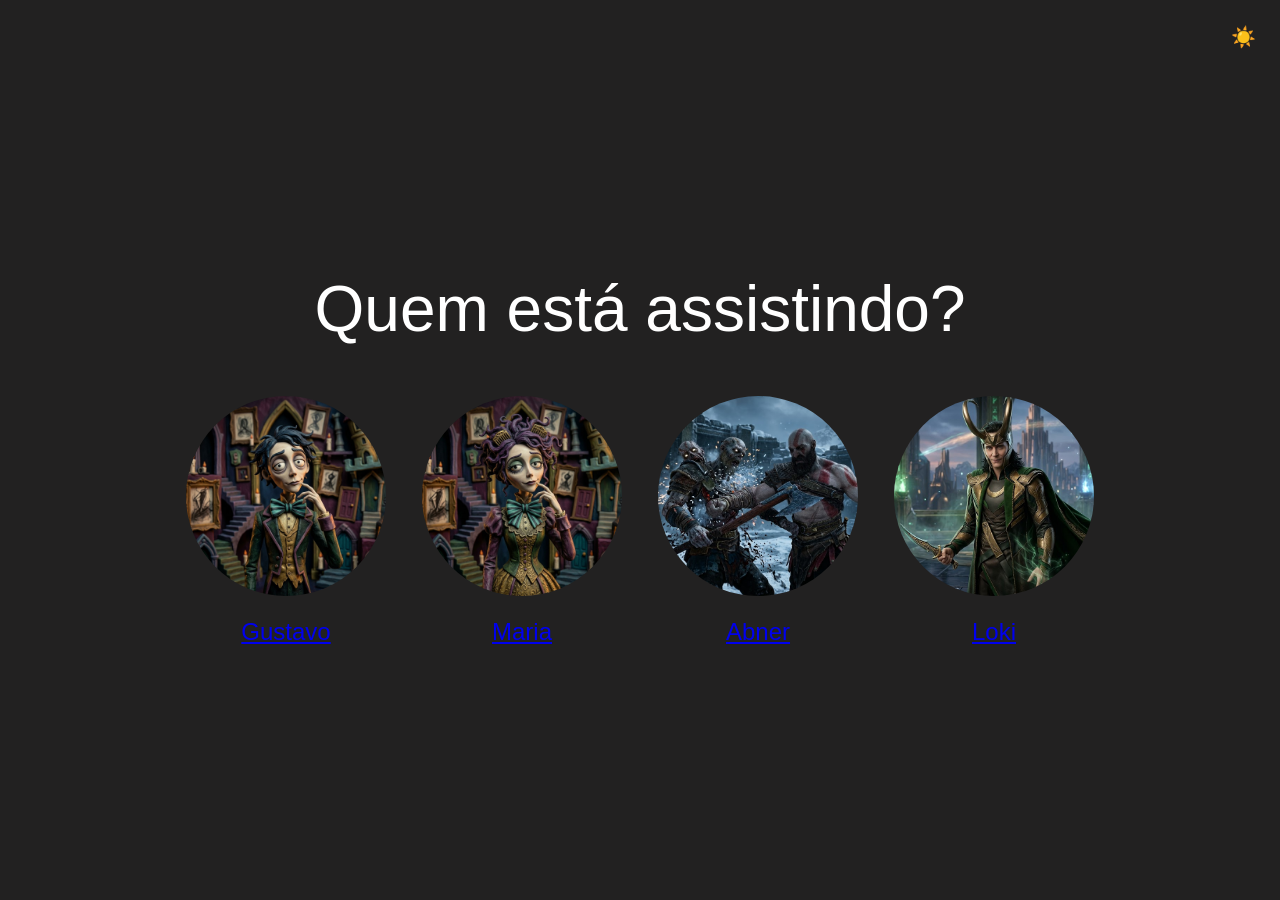
==== index.html @ a7a441d1 "Add files via upload" ====
<!DOCTYPE html> <!-- Declara o tipo de documento como HTML5 -->
<html lang="pt-br"> <!-- Inicia o elemento raiz HTML com idioma português brasileiro -->
<head> <!-- Seção do cabeçalho do documento -->
    <meta charset="UTF-8"> <!-- Define a codificação de caracteres como UTF-8 -->
    <meta name="viewport" content="width=device-width, initial-scale=1.0"> <!-- Configura a viewport para dispositivos móveis -->
    <title>Netflix</title> <!-- Define o título da página exibido na aba do navegador -->
    <link rel="stylesheet" href="style.css"> <!-- Vincula o arquivo de estilos CSS -->
</head> <!-- Fim da seção do cabeçalho -->
<body> <!-- Inicia o corpo do documento -->
    <main class="main"> <!-- Elemento principal com classe 'main' para estilos -->
        <button id="mode-toggle" aria-label="Alternar modo" title="Alternar modo"></button> <!-- Botão para alternar entre dark e light mode -->
        <h1>Quem está assistindo?</h1> <!-- Cabeçalho principal perguntando quem está assistindo -->
        <ul class="container"> <!-- Lista não ordenada com classe 'container' para estilos -->
                <li class="profile"> <!-- Item da lista com classe 'profile' -->
                    <a href="catalogo/catalogo.html" title="Ir para perfil do Gustavo">
                        <img src="/assets/perfil 1.jpg" alt="homem com aparencia gotica, cabelos pretos e sorriso misterioso"> <!-- Imagem do perfil 1 com descrição alternativa -->
                        <p>Gustavo</p> <!-- Parágrafo com o nome Gustavo -->
                    </a>
                </li> <!-- Fim do item da lista -->
                <li class="profile"> <!-- Item da lista com classe 'profile' -->
                    <a href="catalogo/catalogo.html" title="Ir para perfil da Maria">
                        <img src="/assets/perfil 2.jpg" alt="mulher com aparencia gotica, cabelos roxos e sorriso misterioso"> <!-- Imagem do perfil 2 com descrição alternativa -->
                        <p>Maria</p> <!-- Parágrafo com o nome Maria -->
                    </a>
                </li> <!-- Fim do item da lista -->
                <li class="profile"> <!-- Item da lista com classe 'profile' -->
                    <a href="catalogo/catalogo.html" title="Ir para perfil do Abner">
                        <img src="/assets/perfil 3.jpg" alt="homem nordico e forte lutanto com um machado"> <!-- Imagem do perfil 3 com descrição alternativa -->
                        <p>Abner</p> <!-- Parágrafo com o nome Abner -->
                    </a>
                </li> <!-- Fim do item da lista -->
                <li class="profile"> <!-- Item da lista com classe 'profile' -->
                    <a href="catalogo/catalogo.html" title="Ir para perfil do Loki">
                        <img src="/assets/perfil 4.jpg" alt="homem nordico e forte com um cajado"> <!-- Imagem do perfil 4 com descrição alternativa -->
                        <p>Loki</p> <!-- Parágrafo com o nome Loki -->
                    </a>
                </li> <!-- Fim do item da lista -->
        </ul> <!-- Fim da lista não ordenada -->
    </main> <!-- Fim do elemento principal -->
    <script src="script.js"></script> <!-- Adiciona script de alternância de tema -->
</body> <!-- Fim do corpo do documento -->
</html> <!-- Fim do elemento raiz HTML -->
---- style.css ----
/* Estilos inspirados na Netflix para a página de seleção de perfis */

/* Variáveis CSS para dark mode (padrão) */
:root {
    --bg-color: #222121; /* Cor de fundo escura */
    --text-color: #fff; /* Cor do texto branca */
    --border-hover-color: #e50914; /* Cor da borda no hover (vermelho Netflix) */
    --font-family: 'Helvetica Neue', Helvetica, Arial, sans-serif; /* Família de fontes */
}

/* Variáveis para light mode */
.light-mode {
    --bg-color: #fff; /* Cor de fundo clara */
    --text-color: #000; /* Cor do texto preta */
    --border-hover-color: #e50914; /* Mantém a cor da borda */
}

body {
    background-color: var(--bg-color); /* Usa variável para cor de fundo */
    color: var(--text-color); /* Usa variável para cor do texto */
    font-family: var(--font-family); /* Usa variável para família de fontes */
    margin: 0; /* Remove margens externas */
    padding: 0; /* Remove preenchimento interno */
    height: 100vh; /* Define a altura como 100% da altura da viewport */
    display: flex; /* Usa flexbox para layout */
    align-items: center; /* Centraliza verticalmente */
    justify-content: center; /* Centraliza horizontalmente */
    transition: background-color 0.3s ease, color 0.3s ease; /* Transição suave para mudança de modo */
}

#mode-toggle {
    position: fixed;
    top: 1rem;
    right: 1rem;
    width: 42px;
    height: 42px;
    border-radius: 50%;
    border: none;
    background: transparent;
    color: inherit;
    font-size: 20px;
    cursor: pointer;
    display: grid;
    place-items: center;
    transition: 0.3s ease, color 0.3s ease;
    backdrop-filter: none;
}

.light-mode #mode-toggle {
    background-color: rgba(255, 255, 255, 0.8);
    color: #000;
}

#mode-toggle:hover {
    background-color: rgba(229, 9, 20, 0.85);
    color: #fff;
}

.main {
    text-align: center; /* Alinha o texto ao centro */
    max-width: 1200px; /* Define largura máxima */
    width: 100%; /* Largura total disponível */
    padding: 20px; /* Adiciona preenchimento interno */
}

.main h1 {
    font-size: 3rem; /* Define o tamanho da fonte */
    margin-bottom: 2rem; /* Margem inferior */
    font-weight: 400; /* Peso da fonte */
}

.container {
    list-style: none; /* Remove marcadores da lista */
    padding: 0; /* Remove preenchimento */
    margin: 0; /* Remove margens */
    display: flex; /* Usa flexbox */
    justify-content: center; /* Centraliza horizontalmente */
    gap: 2rem; /* Espaçamento entre itens */
    flex-wrap: wrap; /* Permite quebra de linha */
}

.profile {
    display: flex; /* Usa flexbox */
    flex-direction: column; /* Direção vertical */
    align-items: center; /* Alinha itens ao centro */
    cursor: pointer; /* Cursor de ponteiro */
    transition: transform 0.3s ease; /* Transição suave para transformações */
}

.profile:hover {
    transform: scale(1.15); /* Aumenta o tamanho no hover */
}

.profile img {
    width: 170px; /* Largura da imagem */
    height: 170px; /* Altura da imagem */
    border-radius: 50%; /* Bordas arredondadas para círculo */
    object-fit: cover; /* Ajusta a imagem sem distorcer */
    border: 2px solid transparent; /* Borda transparente */
    transition: border-color 0.3s ease; /* Transição para cor da borda */
}

.profile:hover img {
    border-color: #e50914; /* Cor da borda no hover (vermelho Netflix) */
}

.profile p {
    margin-top: 1rem; /* Margem superior */
    font-size: 1.2rem; /* Tamanho da fonte */
    font-weight: 300; /* Peso da fonte */
}

/* Responsividade para diferentes dispositivos */

/* Tablets e desktops grandes */
@media (min-width: 1024px) {
    .main h1 {
        font-size: 4rem; /* Tamanho maior da fonte */
        margin-bottom: 3rem; /* Margem inferior maior */
    }
    .profile img {
        width: 200px; /* Largura maior */
        height: 200px; /* Altura maior */
    }
    .container ol {
        gap: 3rem; /* Espaçamento maior */
    }
    .profile p {
        font-size: 1.5rem; /* Tamanho maior da fonte */
    }
}

/* Tablets */
@media (min-width: 768px) and (max-width: 1023px) {
    .main h1 {
        font-size: 3.5rem; /* Tamanho médio da fonte */
        margin-bottom: 2.5rem; /* Margem inferior média */
    }
    .profile img {
        width: 180px; /* Largura média */
        height: 180px; /* Altura média */
    }
    .container ol {
        gap: 2.5rem; /* Espaçamento médio */
    }
    .profile p {
        font-size: 1.3rem;
    }
}

/* Dispositivos móveis grandes (ex: iPhone 6/7/8 Plus) */
@media (min-width: 480px) and (max-width: 767px) {
    .main h1 {
        font-size: 2.5rem;
        margin-bottom: 2rem;
    }
    .profile img {
        width: 160px;
        height: 160px;
    }
    .container ol {
        gap: 1.5rem;
    }
    .profile p {
        font-size: 1.2rem;
    }
}

/* Dispositivos móveis pequenos */
@media (max-width: 479px) {
    .main h1 {
        font-size: 2rem;
        margin-bottom: 1.5rem;
    }
    .profile img {
        width: 120px;
        height: 120px;
    }
    .container ol {
        gap: 1rem;
        flex-direction: column;
    }
    .profile p {
        font-size: 1rem;
    }
}
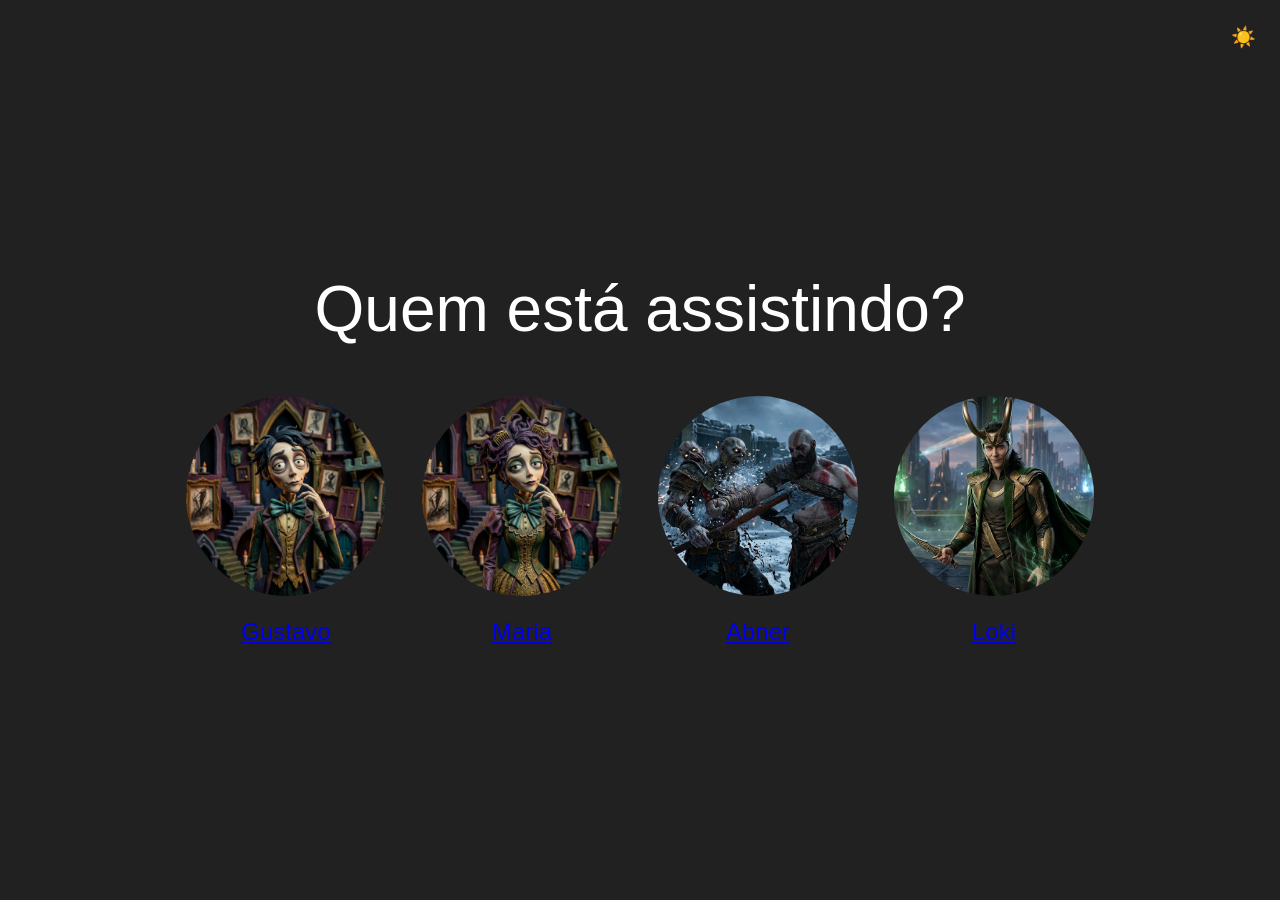
==== commit 275f94d2: "Add files via upload" ====
--- a/index.html
+++ b/index.html
@@ -13,25 +13,25 @@
         <ul class="container"> <!-- Lista não ordenada com classe 'container' para estilos -->
                 <li class="profile"> <!-- Item da lista com classe 'profile' -->
                     <a href="catalogo/catalogo.html" title="Ir para perfil do Gustavo">
-                        <img src="/assets/perfil 1.jpg" alt="homem com aparencia gotica, cabelos pretos e sorriso misterioso"> <!-- Imagem do perfil 1 com descrição alternativa -->
+                        <img src="assets/perfil 1.jpg" alt="homem com aparencia gotica, cabelos pretos e sorriso misterioso"> <!-- Imagem do perfil 1 com descrição alternativa -->
                         <p>Gustavo</p> <!-- Parágrafo com o nome Gustavo -->
                     </a>
                 </li> <!-- Fim do item da lista -->
                 <li class="profile"> <!-- Item da lista com classe 'profile' -->
                     <a href="catalogo/catalogo.html" title="Ir para perfil da Maria">
-                        <img src="/assets/perfil 2.jpg" alt="mulher com aparencia gotica, cabelos roxos e sorriso misterioso"> <!-- Imagem do perfil 2 com descrição alternativa -->
+                        <img src="assets/perfil 2.jpg" alt="mulher com aparencia gotica, cabelos roxos e sorriso misterioso"> <!-- Imagem do perfil 2 com descrição alternativa -->
                         <p>Maria</p> <!-- Parágrafo com o nome Maria -->
                     </a>
                 </li> <!-- Fim do item da lista -->
                 <li class="profile"> <!-- Item da lista com classe 'profile' -->
-                    <a href="catalogo/catalogo.html" title="Ir para perfil do Abner">
-                        <img src="/assets/perfil 3.jpg" alt="homem nordico e forte lutanto com um machado"> <!-- Imagem do perfil 3 com descrição alternativa -->
+                    <a href="catalogo/catalogo.html" alt="homem nordico e forte lutanto com um machado"> <!-- Imagem do perfil 3 com descrição alternativa -->
+                        <img src="assets/perfil 3.jpg" alt="homem nordico e forte lutanto com um machado"> <!-- Imagem do perfil 3 com descrição alternativa -->
                         <p>Abner</p> <!-- Parágrafo com o nome Abner -->
                     </a>
                 </li> <!-- Fim do item da lista -->
                 <li class="profile"> <!-- Item da lista com classe 'profile' -->
                     <a href="catalogo/catalogo.html" title="Ir para perfil do Loki">
-                        <img src="/assets/perfil 4.jpg" alt="homem nordico e forte com um cajado"> <!-- Imagem do perfil 4 com descrição alternativa -->
+                        <img src="assets/perfil 4.jpg" alt="homem nordico e forte com um cajado"> <!-- Imagem do perfil 4 com descrição alternativa -->
                         <p>Loki</p> <!-- Parágrafo com o nome Loki -->
                     </a>
                 </li> <!-- Fim do item da lista -->
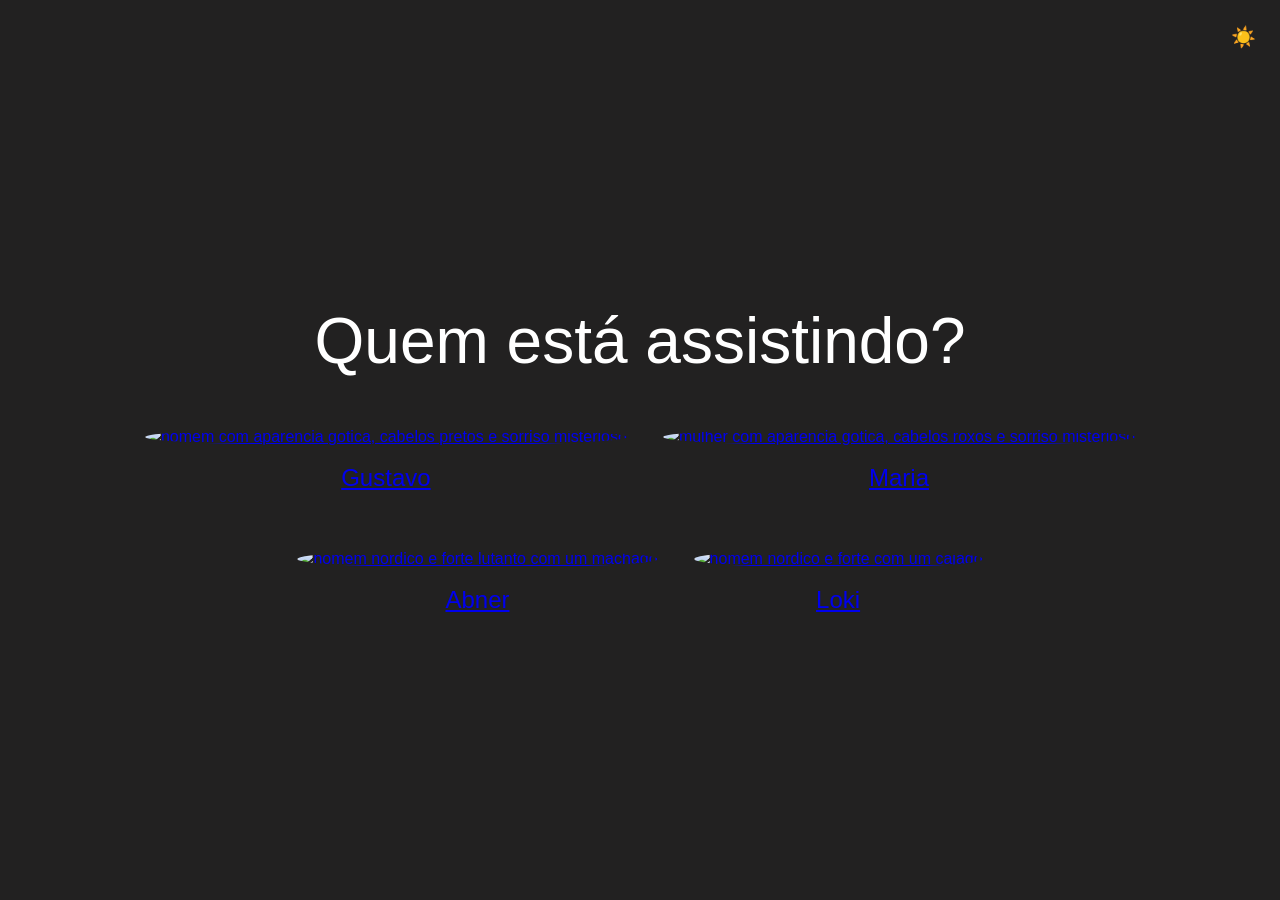
==== commit d2e7c749: "Add files via upload" ====
--- a/index.html
+++ b/index.html
@@ -13,25 +13,25 @@
         <ul class="container"> <!-- Lista não ordenada com classe 'container' para estilos -->
                 <li class="profile"> <!-- Item da lista com classe 'profile' -->
                     <a href="catalogo/catalogo.html" title="Ir para perfil do Gustavo">
-                        <img src="assets/perfil 1.jpg" alt="homem com aparencia gotica, cabelos pretos e sorriso misterioso"> <!-- Imagem do perfil 1 com descrição alternativa -->
+                        <img src="https://via.placeholder.com/170x170/333/fff?text=Gustavo" alt="homem com aparencia gotica, cabelos pretos e sorriso misterioso"> <!-- Imagem do perfil 1 com descrição alternativa -->
                         <p>Gustavo</p> <!-- Parágrafo com o nome Gustavo -->
                     </a>
                 </li> <!-- Fim do item da lista -->
                 <li class="profile"> <!-- Item da lista com classe 'profile' -->
                     <a href="catalogo/catalogo.html" title="Ir para perfil da Maria">
-                        <img src="assets/perfil 2.jpg" alt="mulher com aparencia gotica, cabelos roxos e sorriso misterioso"> <!-- Imagem do perfil 2 com descrição alternativa -->
+                        <img src="https://via.placeholder.com/170x170/666/fff?text=Maria" alt="mulher com aparencia gotica, cabelos roxos e sorriso misterioso"> <!-- Imagem do perfil 2 com descrição alternativa -->
                         <p>Maria</p> <!-- Parágrafo com o nome Maria -->
                     </a>
                 </li> <!-- Fim do item da lista -->
                 <li class="profile"> <!-- Item da lista com classe 'profile' -->
-                    <a href="catalogo/catalogo.html" alt="homem nordico e forte lutanto com um machado"> <!-- Imagem do perfil 3 com descrição alternativa -->
-                        <img src="assets/perfil 3.jpg" alt="homem nordico e forte lutanto com um machado"> <!-- Imagem do perfil 3 com descrição alternativa -->
+                    <a href="catalogo/catalogo.html" title="Ir para perfil do Abner">
+                        <img src="https://via.placeholder.com/170x170/999/fff?text=Abner" alt="homem nordico e forte lutanto com um machado">
                         <p>Abner</p> <!-- Parágrafo com o nome Abner -->
                     </a>
                 </li> <!-- Fim do item da lista -->
                 <li class="profile"> <!-- Item da lista com classe 'profile' -->
                     <a href="catalogo/catalogo.html" title="Ir para perfil do Loki">
-                        <img src="assets/perfil 4.jpg" alt="homem nordico e forte com um cajado"> <!-- Imagem do perfil 4 com descrição alternativa -->
+                        <img src="https://via.placeholder.com/170x170/CCC/fff?text=Loki" alt="homem nordico e forte com um cajado"> <!-- Imagem do perfil 4 com descrição alternativa -->
                         <p>Loki</p> <!-- Parágrafo com o nome Loki -->
                     </a>
                 </li> <!-- Fim do item da lista -->
